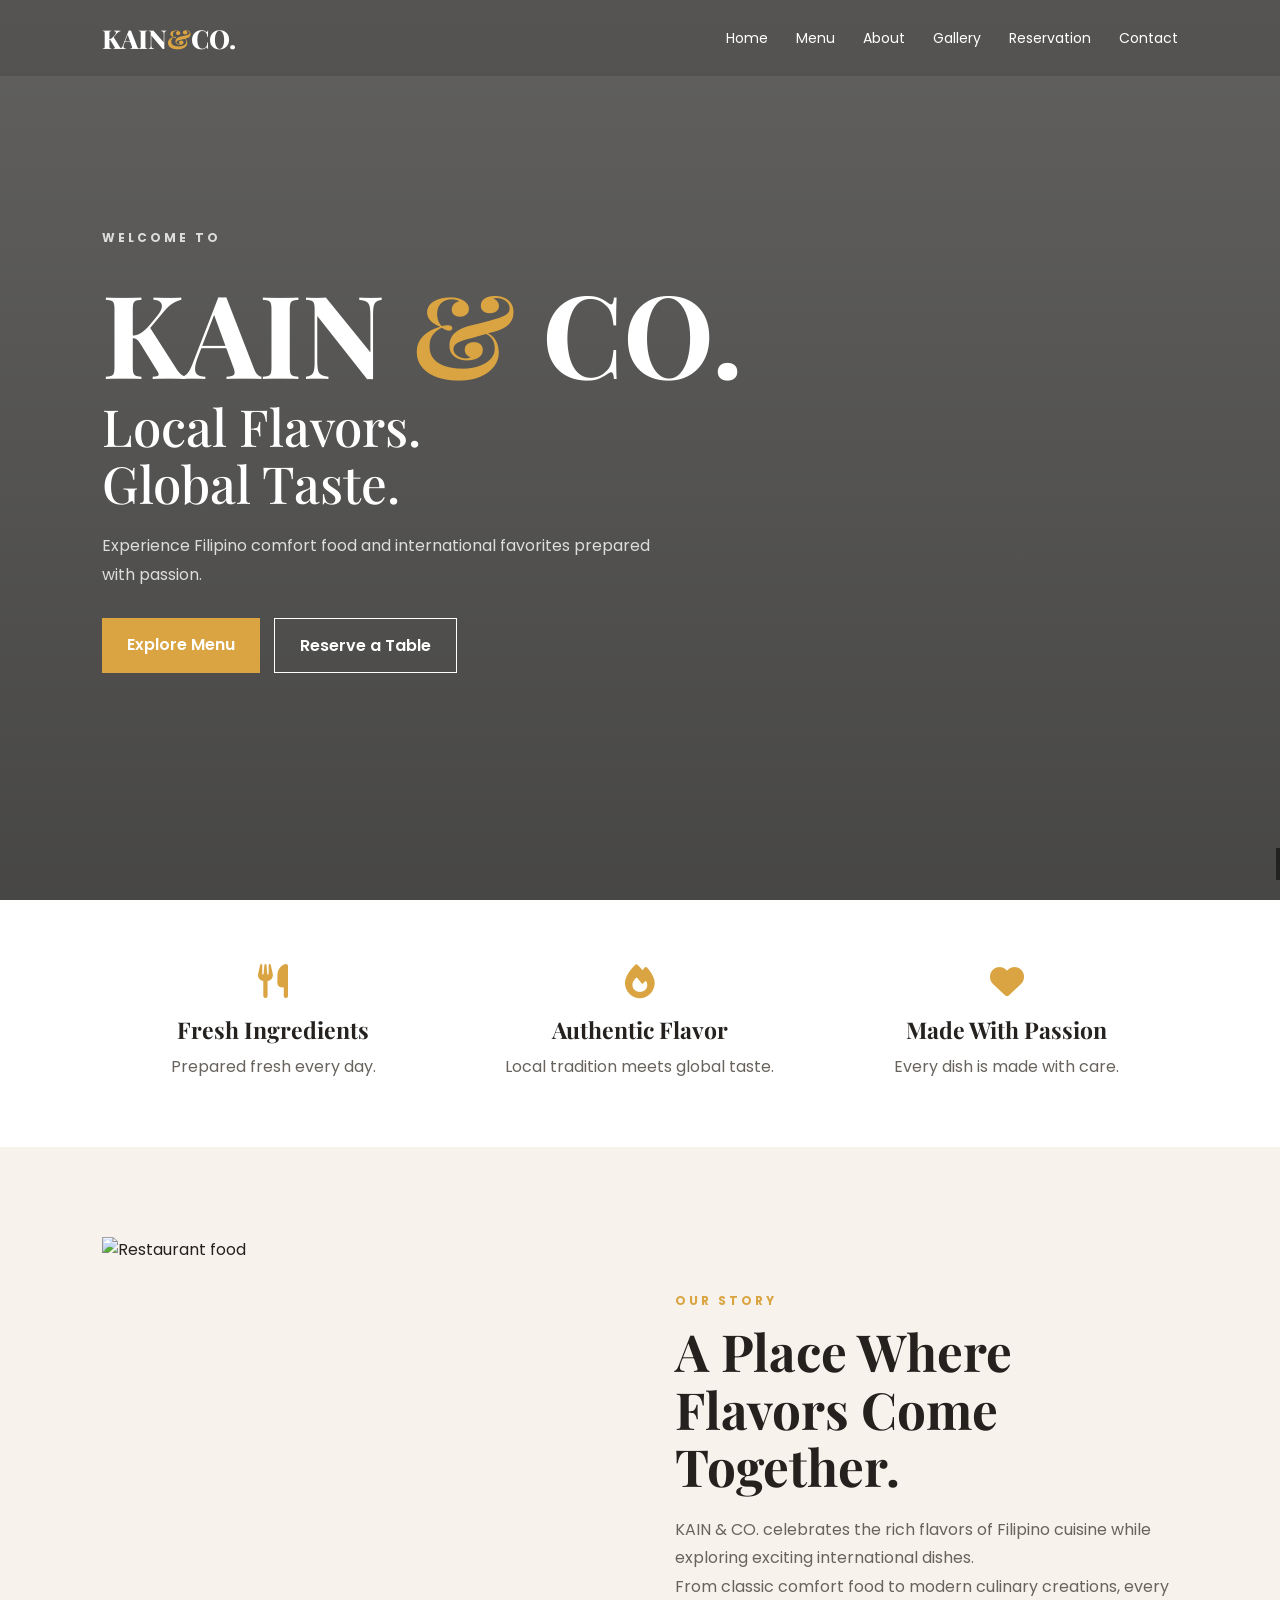
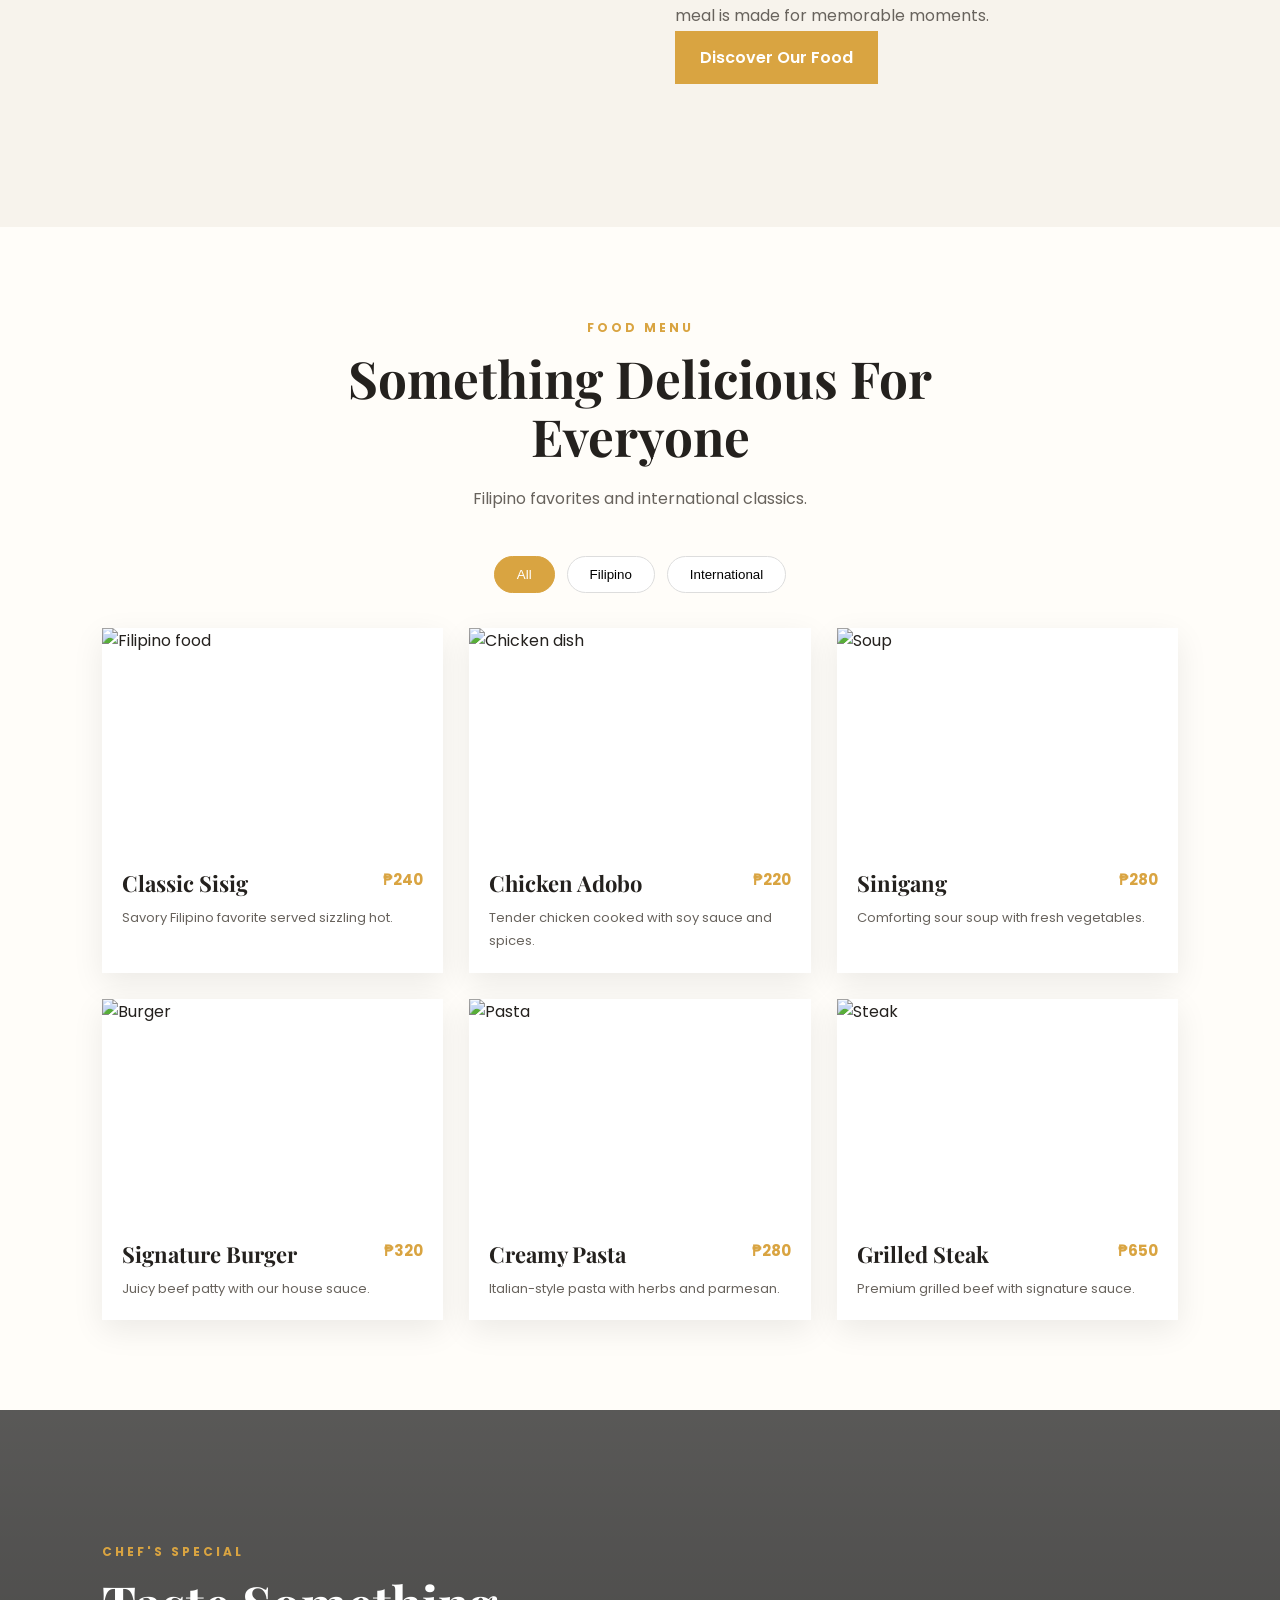
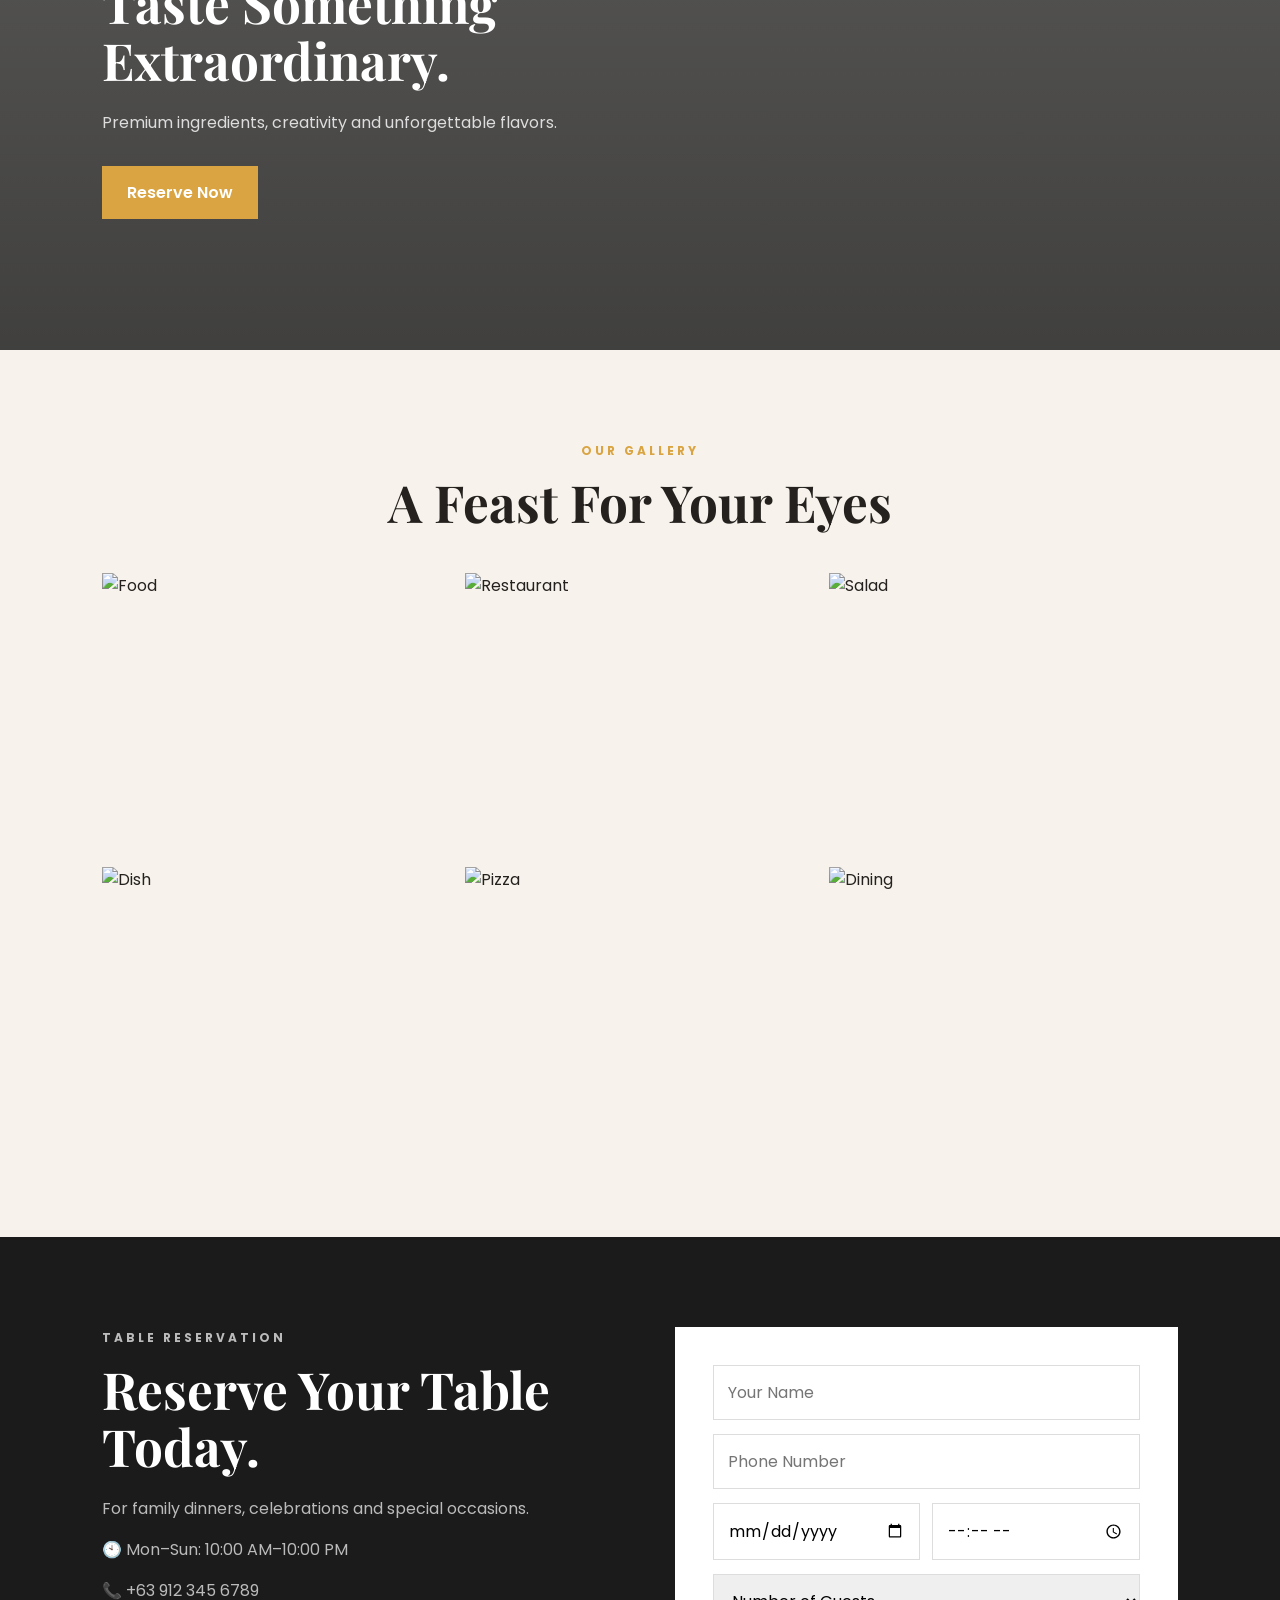
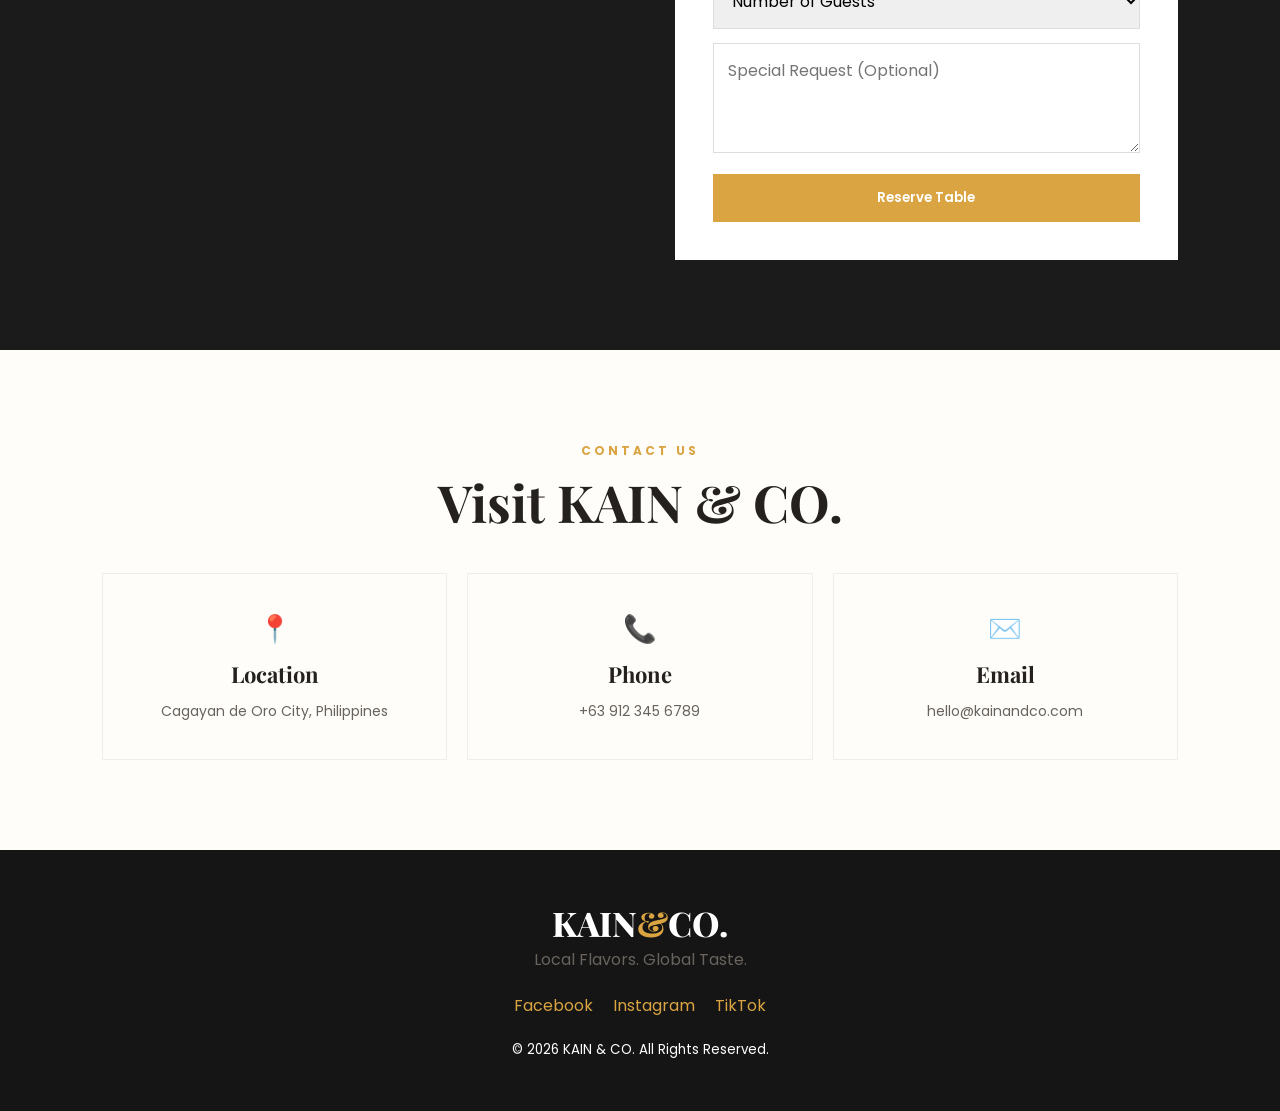
==== index.html @ 7ed14067 "Add files via upload" ====
<!DOCTYPE html>
<html lang="en">
<head>
<meta charset="UTF-8">
<meta name="viewport" content="width=device-width, initial-scale=1.0">
<title>KAIN & CO. | Local Flavors. Global Taste.</title>
<link rel="stylesheet" href="style.css">
<link rel="preconnect" href="https://fonts.googleapis.com">
<link rel="preconnect" href="https://fonts.gstatic.com" crossorigin>
<link href="https://fonts.googleapis.com/css2?family=Playfair+Display:wght@500;600;700;800&family=Poppins:wght@300;400;500;600;700&display=swap" rel="stylesheet">
<link rel="stylesheet" href="https://cdnjs.cloudflare.com/ajax/libs/font-awesome/6.5.2/css/all.min.css">
</head>
<body>
<header id="header">
  <a href="#home" class="logo">KAIN<span>&</span>CO.</a>
  <nav id="navMenu">
    <a href="#home">Home</a><a href="#menu">Menu</a><a href="#about">About</a>
    <a href="#gallery">Gallery</a><a href="#reservation">Reservation</a><a href="#contact">Contact</a>
  </nav>
  <button class="menu-toggle" id="menuToggle" aria-label="Open menu"><i class="fa-solid fa-bars"></i></button>
</header>

<section class="hero" id="home">
  <div class="hero-content">
    <p class="section-tag">WELCOME TO</p>
    <h1>KAIN <span>&</span> CO.</h1>
    <h2>Local Flavors.<br>Global Taste.</h2>
    <p>Experience Filipino comfort food and international favorites prepared with passion.</p>
    <div class="hero-buttons"><a class="btn primary" href="#menu">Explore Menu</a><a class="btn outline" href="#reservation">Reserve a Table</a></div>
  </div>
</section>

<section class="features">
  <div><i class="fa-solid fa-utensils"></i><h3>Fresh Ingredients</h3><p>Prepared fresh every day.</p></div>
  <div><i class="fa-solid fa-fire"></i><h3>Authentic Flavor</h3><p>Local tradition meets global taste.</p></div>
  <div><i class="fa-solid fa-heart"></i><h3>Made With Passion</h3><p>Every dish is made with care.</p></div>
</section>

<section class="section about" id="about">
  <img src="https://images.unsplash.com/photo-1515003197210-e0cd71810b5f?auto=format&fit=crop&w=1200&q=85" alt="Restaurant food">
  <div>
    <p class="section-tag">OUR STORY</p><h2>A Place Where Flavors Come Together.</h2>
    <p>KAIN & CO. celebrates the rich flavors of Filipino cuisine while exploring exciting international dishes.</p>
    <p>From classic comfort food to modern culinary creations, every meal is made for memorable moments.</p>
    <a class="btn primary" href="#menu">Discover Our Food</a>
  </div>
</section>

<section class="section" id="menu">
  <div class="heading"><p class="section-tag">FOOD MENU</p><h2>Something Delicious For Everyone</h2><p>Filipino favorites and international classics.</p></div>
  <div class="filters">
    <button class="filter active" data-filter="all">All</button>
    <button class="filter" data-filter="filipino">Filipino</button>
    <button class="filter" data-filter="international">International</button>
  </div>
  <div class="menu-grid">
    <article class="card filipino"><img src="https://images.unsplash.com/photo-1601050690597-df0568f70950?auto=format&fit=crop&w=900&q=80" alt="Filipino food"><div><h3>Classic Sisig <span>₱240</span></h3><p>Savory Filipino favorite served sizzling hot.</p></div></article>
    <article class="card filipino"><img src="https://images.unsplash.com/photo-1627662168590-43d1c4b7f3f4?auto=format&fit=crop&w=900&q=80" alt="Chicken dish"><div><h3>Chicken Adobo <span>₱220</span></h3><p>Tender chicken cooked with soy sauce and spices.</p></div></article>
    <article class="card filipino"><img src="https://images.unsplash.com/photo-1547592180-85f173990554?auto=format&fit=crop&w=900&q=80" alt="Soup"><div><h3>Sinigang <span>₱280</span></h3><p>Comforting sour soup with fresh vegetables.</p></div></article>
    <article class="card international"><img src="https://images.unsplash.com/photo-1568901346375-23c9450c58cd?auto=format&fit=crop&w=900&q=80" alt="Burger"><div><h3>Signature Burger <span>₱320</span></h3><p>Juicy beef patty with our house sauce.</p></div></article>
    <article class="card international"><img src="https://images.unsplash.com/photo-1473093295043-cdd812d0e601?auto=format&fit=crop&w=900&q=80" alt="Pasta"><div><h3>Creamy Pasta <span>₱280</span></h3><p>Italian-style pasta with herbs and parmesan.</p></div></article>
    <article class="card international"><img src="https://images.unsplash.com/photo-1544025162-d76694265947?auto=format&fit=crop&w=900&q=80" alt="Steak"><div><h3>Grilled Steak <span>₱650</span></h3><p>Premium grilled beef with signature sauce.</p></div></article>
  </div>
</section>

<section class="special"><div><p class="section-tag">CHEF'S SPECIAL</p><h2>Taste Something Extraordinary.</h2><p>Premium ingredients, creativity and unforgettable flavors.</p><a href="#reservation" class="btn primary">Reserve Now</a></div></section>

<section class="section gallery" id="gallery">
  <div class="heading"><p class="section-tag">OUR GALLERY</p><h2>A Feast For Your Eyes</h2></div>
  <div class="gallery-grid">
    <img src="https://images.unsplash.com/photo-1515003197210-e0cd71810b5f?auto=format&fit=crop&w=800&q=80" alt="Food">
    <img src="https://images.unsplash.com/photo-1517248135467-4c7edcad34c4?auto=format&fit=crop&w=800&q=80" alt="Restaurant">
    <img src="https://images.unsplash.com/photo-1540189549336-e6e99c3679fe?auto=format&fit=crop&w=800&q=80" alt="Salad">
    <img src="https://images.unsplash.com/photo-1551218808-94e220e084d2?auto=format&fit=crop&w=800&q=80" alt="Dish">
    <img src="https://images.unsplash.com/photo-1513104890138-7c749659a591?auto=format&fit=crop&w=800&q=80" alt="Pizza">
    <img src="https://images.unsplash.com/photo-1414235077428-338989a2e8c0?auto=format&fit=crop&w=800&q=80" alt="Dining">
  </div>
</section>

<section class="section reservation" id="reservation">
  <div><p class="section-tag">TABLE RESERVATION</p><h2>Reserve Your Table Today.</h2><p>For family dinners, celebrations and special occasions.</p><p>🕙 Mon–Sun: 10:00 AM–10:00 PM</p><p>📞 +63 912 345 6789</p></div>
  <form id="reservationForm">
    <input id="name" placeholder="Your Name" required>
    <input id="phone" type="tel" placeholder="Phone Number" required>
    <div class="form-row"><input id="date" type="date" required><input id="time" type="time" required></div>
    <select id="guests" required><option value="">Number of Guests</option><option>1 Person</option><option>2 People</option><option>3 People</option><option>4 People</option><option>5+ People</option></select>
    <textarea id="message" placeholder="Special Request (Optional)"></textarea>
    <button class="btn primary submit" type="submit">Reserve Table</button>
  </form>
</section>

<section class="section" id="contact">
 <div class="heading"><p class="section-tag">CONTACT US</p><h2>Visit KAIN & CO.</h2></div>
 <div class="contact-grid"><div>📍<h3>Location</h3><p>Cagayan de Oro City, Philippines</p></div><div>📞<h3>Phone</h3><p>+63 912 345 6789</p></div><div>✉️<h3>Email</h3><p>hello@kainandco.com</p></div></div>
</section>

<footer><div class="footer-logo">KAIN<span>&</span>CO.</div><p>Local Flavors. Global Taste.</p><div class="social"><a href="#">Facebook</a><a href="#">Instagram</a><a href="#">TikTok</a></div><small>© 2026 KAIN & CO. All Rights Reserved.</small></footer>
<div id="toast" class="toast"></div>
<script src="script.js"></script>
</body>
</html>
---- style.css ----
*{box-sizing:border-box;margin:0;padding:0}html{scroll-behavior:smooth}body{font-family:Poppins,sans-serif;color:#24211e;background:#fffdf9}a{text-decoration:none;color:inherit}img{display:block;width:100%;object-fit:cover}.section{padding:90px 8%;scroll-margin-top:70px}.section-tag{color:#d9a441;letter-spacing:3px;font-size:12px;font-weight:700;margin-bottom:12px}h1,h2,h3,.logo,.footer-logo{font-family:"Playfair Display",serif}h2{font-size:clamp(34px,4vw,54px);line-height:1.12;margin-bottom:20px}p{line-height:1.8;color:#68635d}header{height:76px;width:100%;padding:0 8%;position:fixed;top:0;z-index:99;display:flex;align-items:center;justify-content:space-between;transition:.3s;background:rgba(0,0,0,.12)}header.scrolled{background:#171717;box-shadow:0 4px 20px rgba(0,0,0,.2)}.logo{font-size:26px;font-weight:800;color:white}.logo span,.footer-logo span{color:#d9a441}nav{display:flex;gap:28px;color:white;font-size:14px}nav a:hover{color:#d9a441}.menu-toggle{display:none;background:none;border:0;color:white;font-size:24px}.hero{min-height:100vh;padding:110px 8%;display:flex;align-items:center;background:linear-gradient(rgba(0,0,0,.62),rgba(0,0,0,.72)),url("https://images.unsplash.com/photo-1515003197210-e0cd71810b5f?auto=format&fit=crop&w=1920&q=90") center/cover}.hero-content{max-width:720px;color:white}.hero h1{font-size:clamp(58px,9vw,115px);line-height:.95;margin:12px 0}.hero h1 span{color:#d9a441}.hero h2{font-weight:500}.hero p{color:#ddd;max-width:580px;margin-bottom:28px}.hero-buttons{display:flex;gap:14px;flex-wrap:wrap}.btn{display:inline-block;padding:14px 25px;border:0;cursor:pointer;font-family:inherit;font-weight:600;transition:.25s}.btn:hover{transform:translateY(-3px)}.primary{background:#d9a441;color:white}.outline{border:1px solid white;color:white;background:transparent}.features{padding:65px 8%;display:grid;grid-template-columns:repeat(3,1fr);gap:25px;text-align:center;background:white}.features i{font-size:34px;color:#d9a441;margin-bottom:15px}.features h3{font-size:23px;margin-bottom:8px}.about{display:grid;grid-template-columns:1fr 1fr;gap:70px;align-items:center;background:#f7f3ec}.about img{height:500px}.heading{text-align:center;max-width:720px;margin:0 auto 42px}.filters{display:flex;justify-content:center;gap:12px;margin-bottom:35px}.filter{padding:10px 22px;border:1px solid #ddd;background:white;border-radius:30px;cursor:pointer}.filter.active,.filter:hover{background:#d9a441;color:white;border-color:#d9a441}.menu-grid{display:grid;grid-template-columns:repeat(3,1fr);gap:26px}.card{background:white;box-shadow:0 10px 30px rgba(0,0,0,.08);overflow:hidden;transition:.3s}.card:hover{transform:translateY(-8px)}.card img{height:220px}.card div{padding:20px}.card h3{font-size:22px;display:flex;justify-content:space-between;gap:10px}.card h3 span{font-family:Poppins;color:#d9a441;font-size:15px}.card p{font-size:13px;margin-top:8px}.special{min-height:540px;padding:90px 8%;display:flex;align-items:center;color:white;background:linear-gradient(rgba(0,0,0,.65),rgba(0,0,0,.75)),url("https://images.unsplash.com/photo-1544025162-d76694265947?auto=format&fit=crop&w=1900&q=90") center/cover}.special div{max-width:600px}.special p:not(.section-tag){color:#ddd;margin-bottom:28px}.gallery{background:#f7f3ec}.gallery-grid{display:grid;grid-template-columns:repeat(3,1fr);gap:14px}.gallery-grid img{height:280px}.reservation{display:grid;grid-template-columns:1fr 1fr;gap:70px;background:#1b1b1b;color:white}.reservation p{color:#bbb;margin-bottom:12px}.reservation form{background:white;padding:38px}.reservation input,.reservation select,.reservation textarea{width:100%;padding:14px;margin-bottom:14px;border:1px solid #ddd;font:inherit}.reservation textarea{height:110px;resize:vertical}.form-row{display:grid;grid-template-columns:1fr 1fr;gap:12px}.submit{width:100%}.contact-grid{display:grid;grid-template-columns:repeat(3,1fr);gap:20px;text-align:center}.contact-grid>div{border:1px solid #eee;padding:35px 20px;font-size:27px}.contact-grid h3{font-size:22px;margin:10px}.contact-grid p{font-size:14px}footer{background:#151515;color:white;text-align:center;padding:50px 20px}.footer-logo{font-size:34px;font-weight:800}.social{margin:18px 0;display:flex;gap:20px;justify-content:center;color:#d9a441}.toast{position:fixed;right:20px;bottom:20px;background:#222;color:white;padding:16px 20px;transform:translateX(140%);transition:.35s;z-index:200}.toast.show{transform:translateX(0)}@media(max-width:900px){nav{position:fixed;top:76px;left:-100%;width:100%;height:calc(100vh - 76px);background:#171717;flex-direction:column;align-items:center;justify-content:center;font-size:18px;transition:.3s}nav.active{left:0}.menu-toggle{display:block}.features,.contact-grid{grid-template-columns:1fr}.about,.reservation{grid-template-columns:1fr}.menu-grid{grid-template-columns:repeat(2,1fr)}.gallery-grid{grid-template-columns:repeat(2,1fr)}}@media(max-width:600px){header,.section,.hero,.special{padding-left:6%;padding-right:6%}.menu-grid,.gallery-grid{grid-template-columns:1fr}.form-row{grid-template-columns:1fr;gap:0}.about img{height:350px}.gallery-grid img{height:240px}.reservation form{padding:24px}}
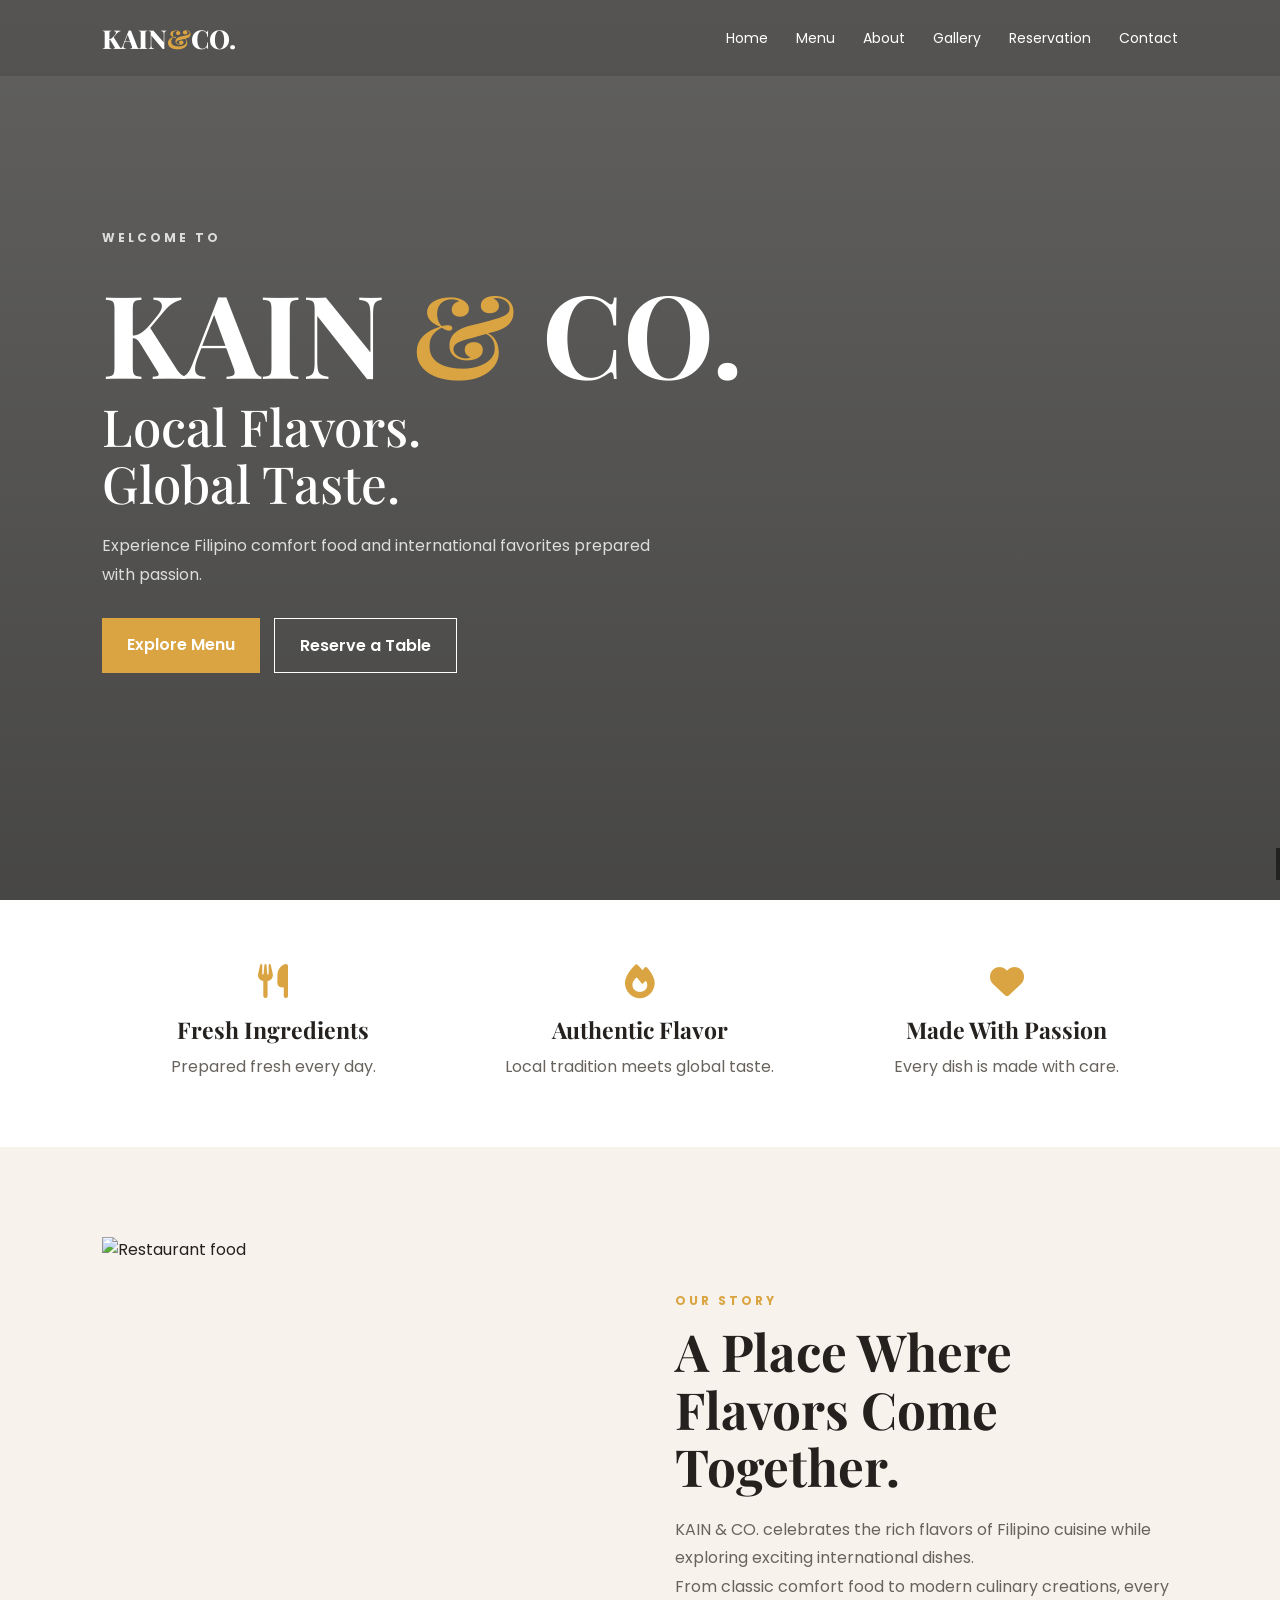
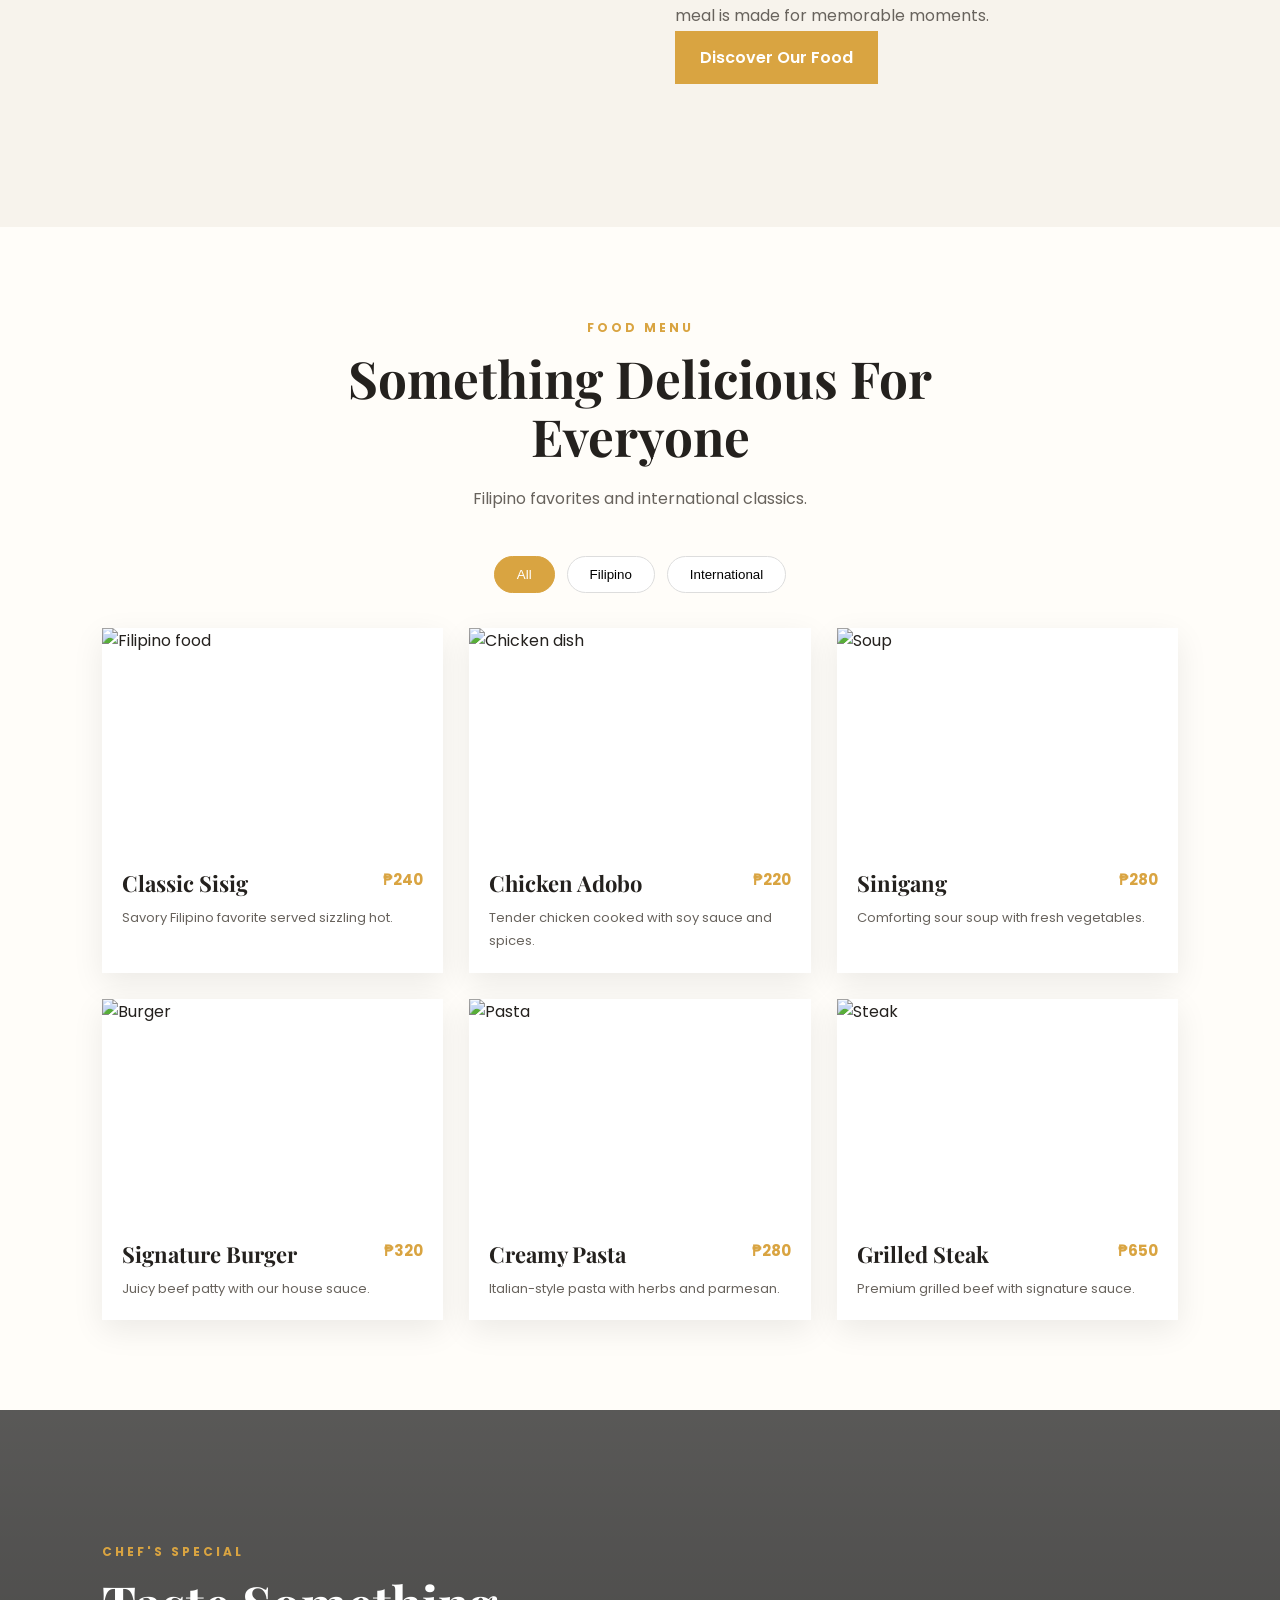
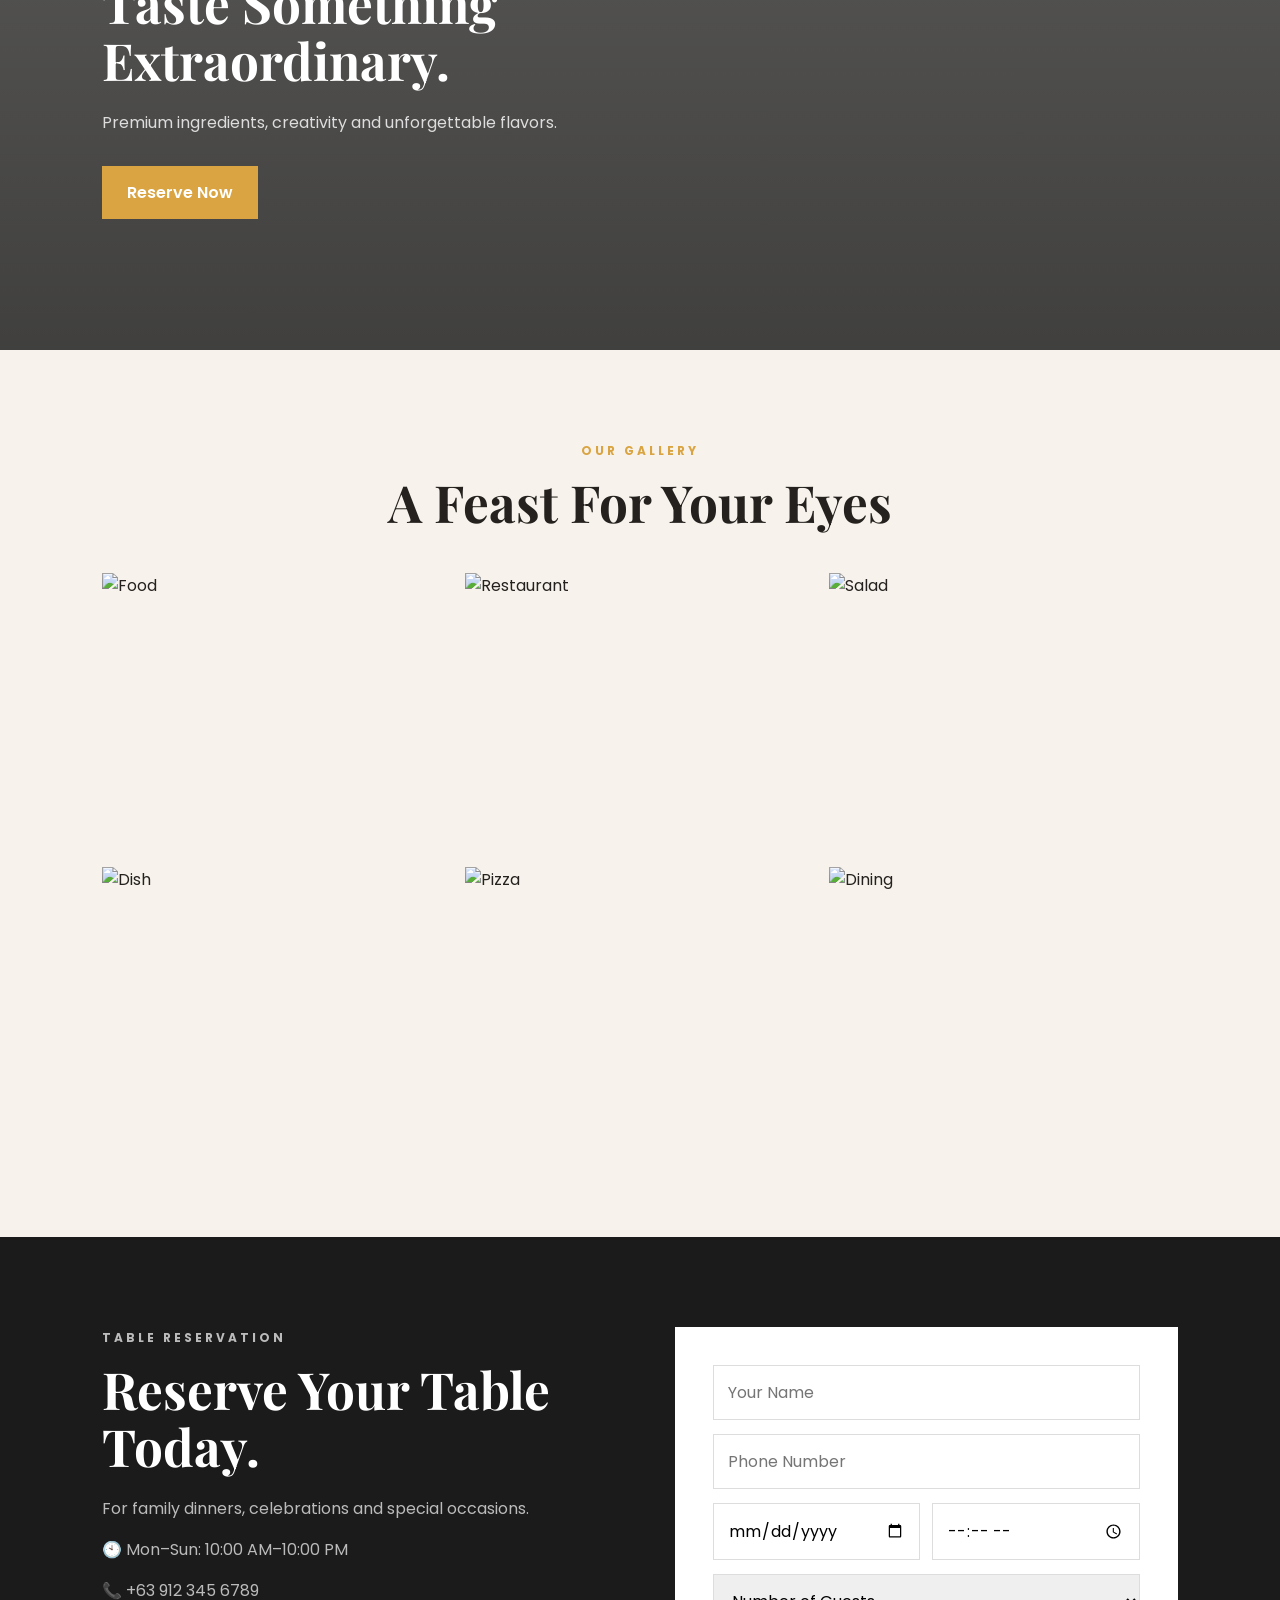
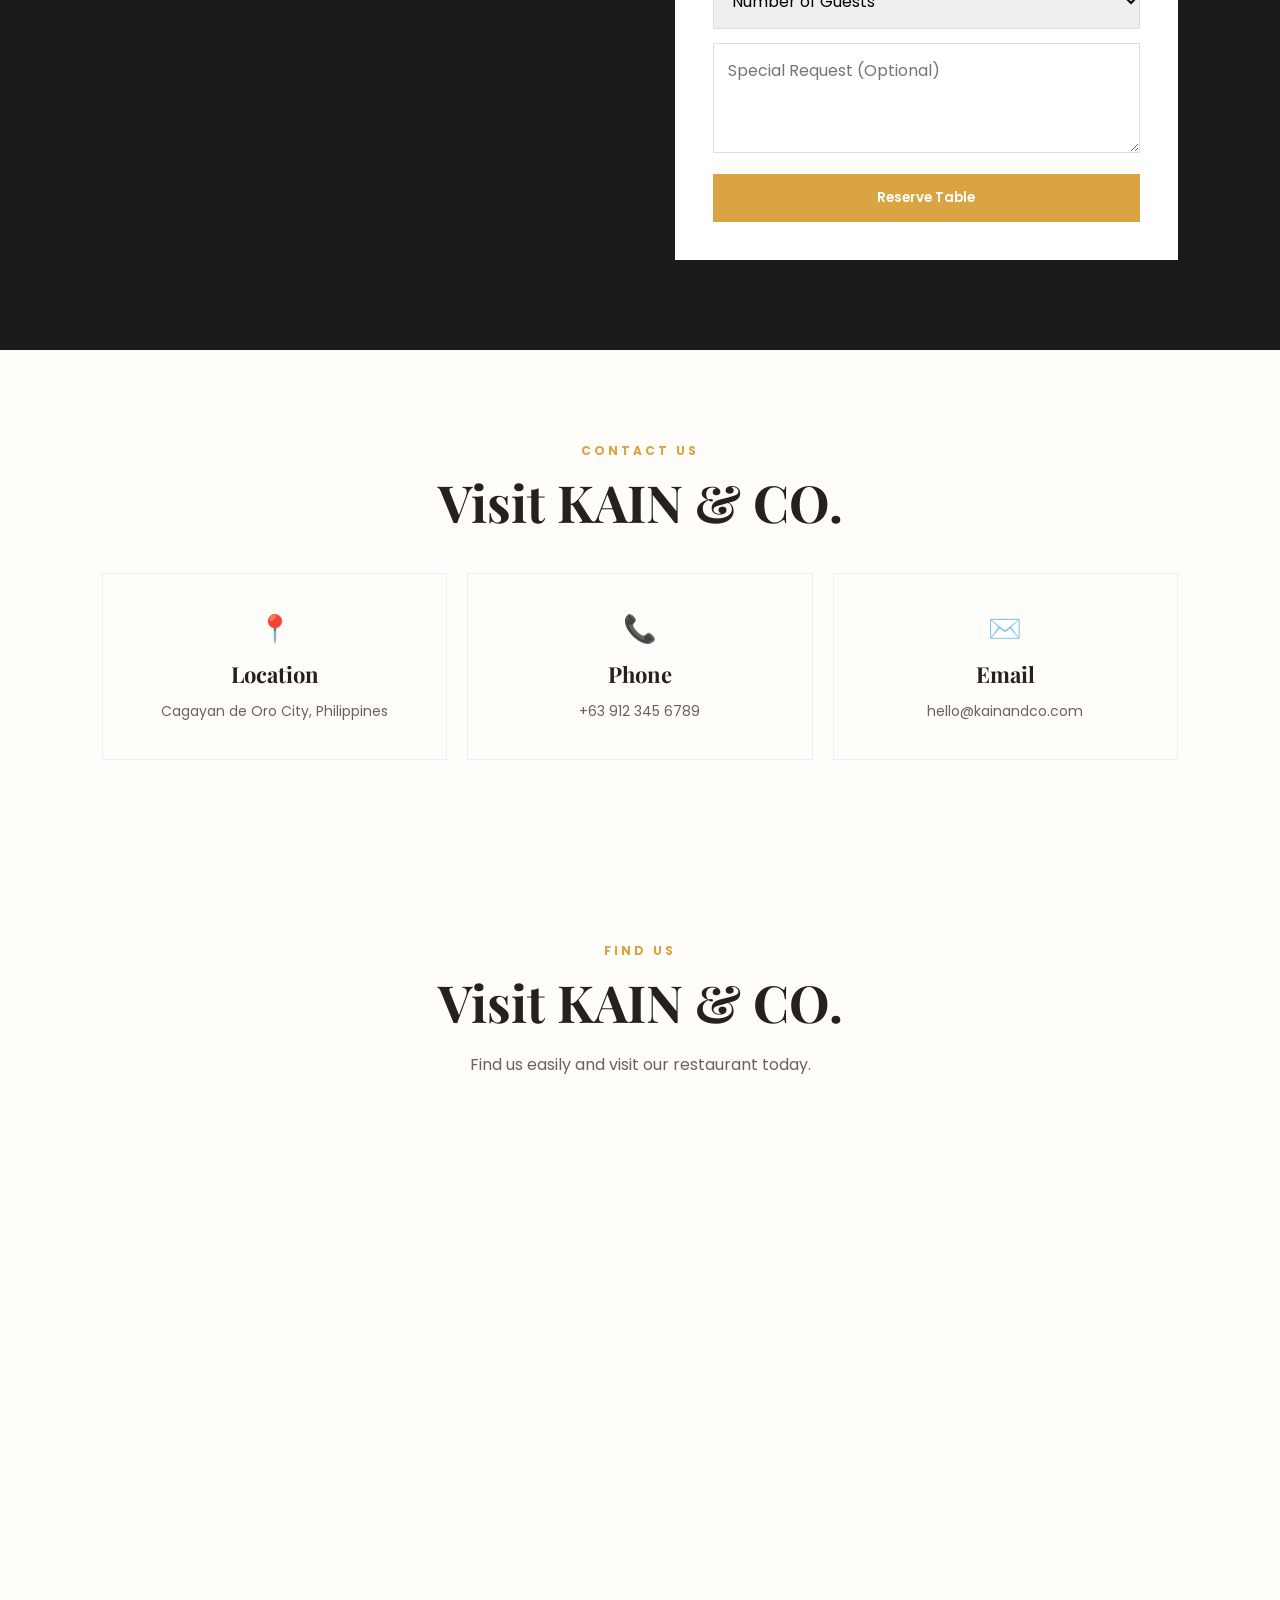
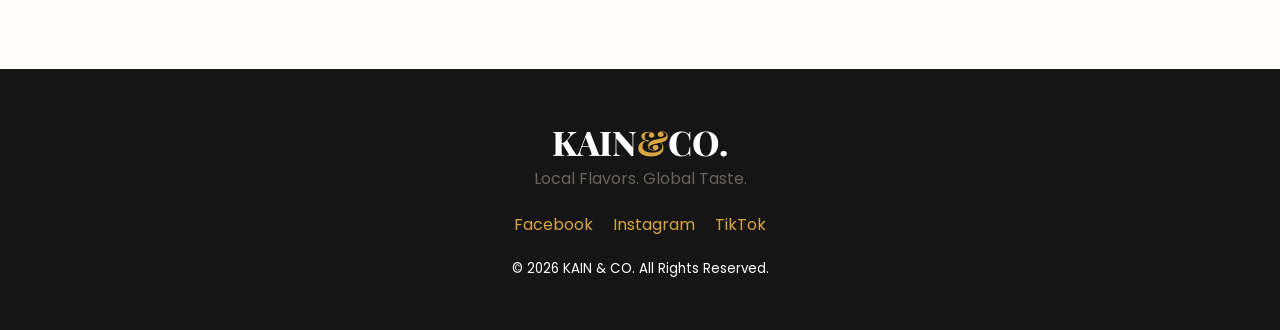
==== commit e359595b: "Update index.html" ====
--- a/index.html
+++ b/index.html
@@ -94,8 +94,28 @@
  <div class="contact-grid"><div>📍<h3>Location</h3><p>Cagayan de Oro City, Philippines</p></div><div>📞<h3>Phone</h3><p>+63 912 345 6789</p></div><div>✉️<h3>Email</h3><p>hello@kainandco.com</p></div></div>
 </section>
 
+
+<section class="section map-section" id="location">
+  <div class="heading">
+    <p class="section-tag">FIND US</p>
+    <h2>Visit KAIN & CO.</h2>
+    <p>Find us easily and visit our restaurant today.</p>
+  </div>
+  <div class="map-container">
+    <iframe
+      src="https://www.google.com/maps?q=Cagayan%20de%20Oro%20City&output=embed"
+      width="100%"
+      height="450"
+      style="border:0;"
+      allowfullscreen=""
+      loading="lazy"
+      title="KAIN & CO. Location">
+    </iframe>
+  </div>
+</section>
+
 <footer><div class="footer-logo">KAIN<span>&</span>CO.</div><p>Local Flavors. Global Taste.</p><div class="social"><a href="#">Facebook</a><a href="#">Instagram</a><a href="#">TikTok</a></div><small>© 2026 KAIN & CO. All Rights Reserved.</small></footer>
 <div id="toast" class="toast"></div>
 <script src="script.js"></script>
 </body>
-</html>+</html>
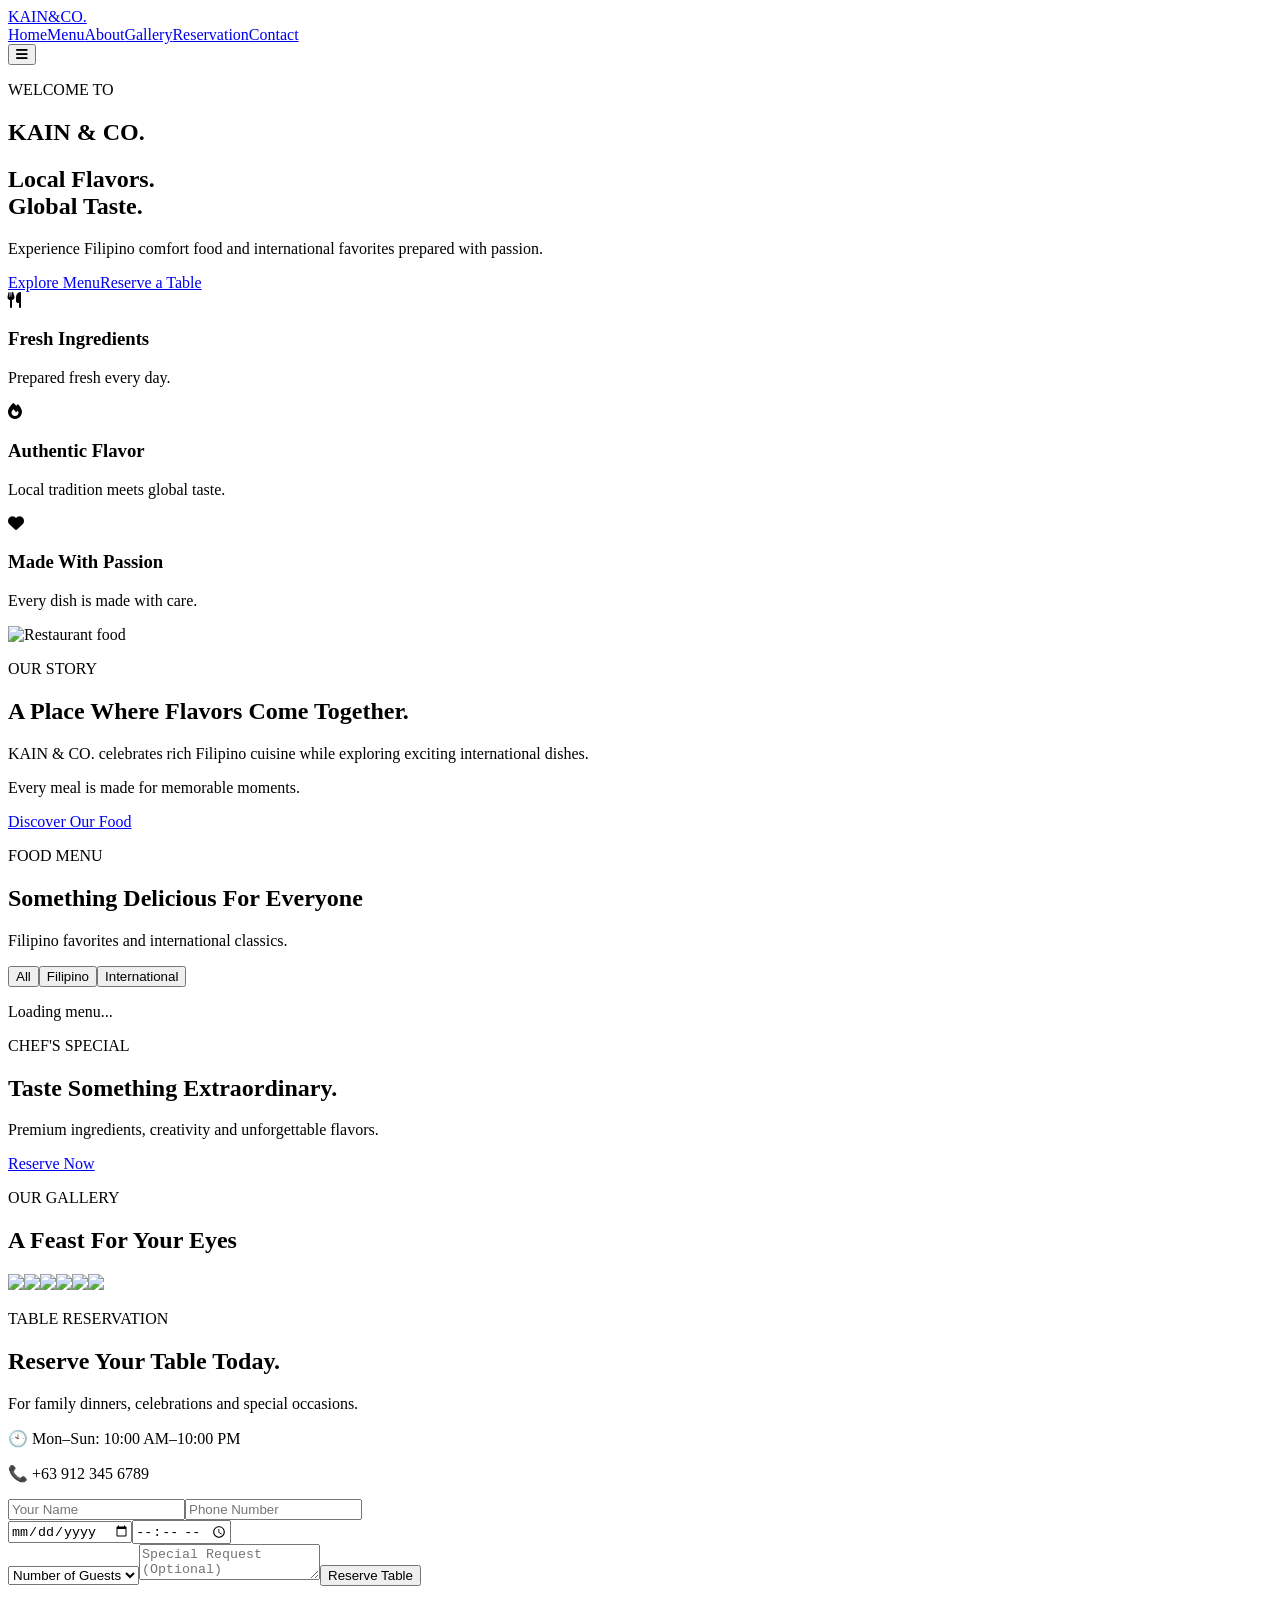
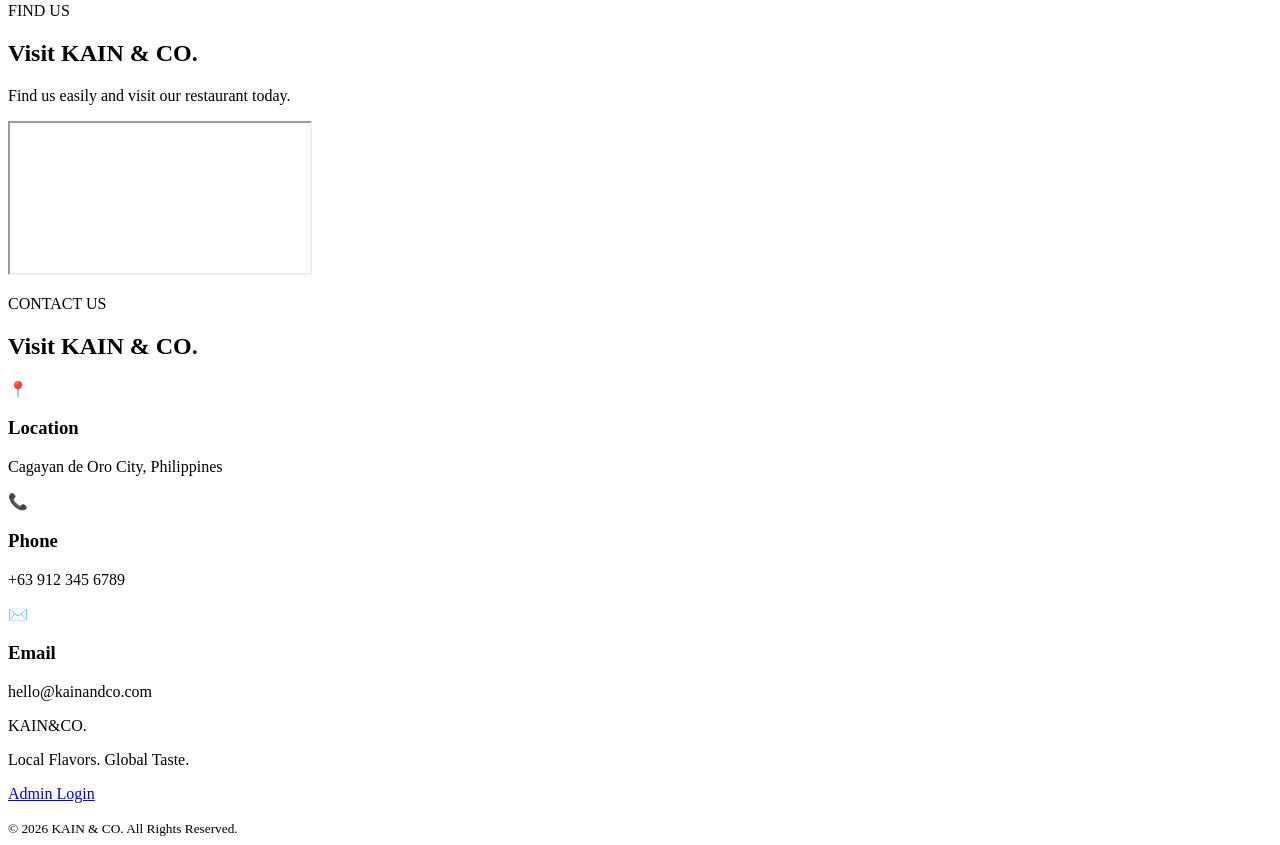
==== commit ddb90bf6: "Update index.html" ====
--- a/index.html
+++ b/index.html
@@ -1,121 +1,35 @@
 <!DOCTYPE html>
 <html lang="en">
 <head>
-<meta charset="UTF-8">
-<meta name="viewport" content="width=device-width, initial-scale=1.0">
+<meta charset="UTF-8"><meta name="viewport" content="width=device-width,initial-scale=1.0">
 <title>KAIN & CO. | Local Flavors. Global Taste.</title>
-<link rel="stylesheet" href="style.css">
-<link rel="preconnect" href="https://fonts.googleapis.com">
-<link rel="preconnect" href="https://fonts.gstatic.com" crossorigin>
+<link rel="stylesheet" href="css/style.css">
+<link rel="preconnect" href="https://fonts.googleapis.com"><link rel="preconnect" href="https://fonts.gstatic.com" crossorigin>
 <link href="https://fonts.googleapis.com/css2?family=Playfair+Display:wght@500;600;700;800&family=Poppins:wght@300;400;500;600;700&display=swap" rel="stylesheet">
 <link rel="stylesheet" href="https://cdnjs.cloudflare.com/ajax/libs/font-awesome/6.5.2/css/all.min.css">
-</head>
-<body>
-<header id="header">
-  <a href="#home" class="logo">KAIN<span>&</span>CO.</a>
-  <nav id="navMenu">
-    <a href="#home">Home</a><a href="#menu">Menu</a><a href="#about">About</a>
-    <a href="#gallery">Gallery</a><a href="#reservation">Reservation</a><a href="#contact">Contact</a>
-  </nav>
-  <button class="menu-toggle" id="menuToggle" aria-label="Open menu"><i class="fa-solid fa-bars"></i></button>
-</header>
+</head><body>
+<header id="header"><a href="#home" class="logo">KAIN<span>&</span>CO.</a>
+<nav id="navMenu"><a href="#home">Home</a><a href="#menu">Menu</a><a href="#about">About</a><a href="#gallery">Gallery</a><a href="#reservation">Reservation</a><a href="#contact">Contact</a></nav>
+<button class="menu-toggle" id="menuToggle"><i class="fa-solid fa-bars"></i></button></header>
 
-<section class="hero" id="home">
-  <div class="hero-content">
-    <p class="section-tag">WELCOME TO</p>
-    <h1>KAIN <span>&</span> CO.</h1>
-    <h2>Local Flavors.<br>Global Taste.</h2>
-    <p>Experience Filipino comfort food and international favorites prepared with passion.</p>
-    <div class="hero-buttons"><a class="btn primary" href="#menu">Explore Menu</a><a class="btn outline" href="#reservation">Reserve a Table</a></div>
-  </div>
-</section>
+<section class="hero" id="home"><div class="hero-content"><p class="section-tag">WELCOME TO</p><h1>KAIN <span>&</span> CO.</h1><h2>Local Flavors.<br>Global Taste.</h2><p>Experience Filipino comfort food and international favorites prepared with passion.</p><div class="hero-buttons"><a class="btn primary" href="#menu">Explore Menu</a><a class="btn outline" href="#reservation">Reserve a Table</a></div></div></section>
 
-<section class="features">
-  <div><i class="fa-solid fa-utensils"></i><h3>Fresh Ingredients</h3><p>Prepared fresh every day.</p></div>
-  <div><i class="fa-solid fa-fire"></i><h3>Authentic Flavor</h3><p>Local tradition meets global taste.</p></div>
-  <div><i class="fa-solid fa-heart"></i><h3>Made With Passion</h3><p>Every dish is made with care.</p></div>
-</section>
+<section class="features"><div><i class="fa-solid fa-utensils"></i><h3>Fresh Ingredients</h3><p>Prepared fresh every day.</p></div><div><i class="fa-solid fa-fire"></i><h3>Authentic Flavor</h3><p>Local tradition meets global taste.</p></div><div><i class="fa-solid fa-heart"></i><h3>Made With Passion</h3><p>Every dish is made with care.</p></div></section>
 
-<section class="section about" id="about">
-  <img src="https://images.unsplash.com/photo-1515003197210-e0cd71810b5f?auto=format&fit=crop&w=1200&q=85" alt="Restaurant food">
-  <div>
-    <p class="section-tag">OUR STORY</p><h2>A Place Where Flavors Come Together.</h2>
-    <p>KAIN & CO. celebrates the rich flavors of Filipino cuisine while exploring exciting international dishes.</p>
-    <p>From classic comfort food to modern culinary creations, every meal is made for memorable moments.</p>
-    <a class="btn primary" href="#menu">Discover Our Food</a>
-  </div>
-</section>
+<section class="section about" id="about"><img src="https://images.unsplash.com/photo-1515003197210-e0cd71810b5f?auto=format&fit=crop&w=1200&q=85" alt="Restaurant food"><div><p class="section-tag">OUR STORY</p><h2>A Place Where Flavors Come Together.</h2><p>KAIN & CO. celebrates rich Filipino cuisine while exploring exciting international dishes.</p><p>Every meal is made for memorable moments.</p><a class="btn primary" href="#menu">Discover Our Food</a></div></section>
 
-<section class="section" id="menu">
-  <div class="heading"><p class="section-tag">FOOD MENU</p><h2>Something Delicious For Everyone</h2><p>Filipino favorites and international classics.</p></div>
-  <div class="filters">
-    <button class="filter active" data-filter="all">All</button>
-    <button class="filter" data-filter="filipino">Filipino</button>
-    <button class="filter" data-filter="international">International</button>
-  </div>
-  <div class="menu-grid">
-    <article class="card filipino"><img src="https://images.unsplash.com/photo-1601050690597-df0568f70950?auto=format&fit=crop&w=900&q=80" alt="Filipino food"><div><h3>Classic Sisig <span>₱240</span></h3><p>Savory Filipino favorite served sizzling hot.</p></div></article>
-    <article class="card filipino"><img src="https://images.unsplash.com/photo-1627662168590-43d1c4b7f3f4?auto=format&fit=crop&w=900&q=80" alt="Chicken dish"><div><h3>Chicken Adobo <span>₱220</span></h3><p>Tender chicken cooked with soy sauce and spices.</p></div></article>
-    <article class="card filipino"><img src="https://images.unsplash.com/photo-1547592180-85f173990554?auto=format&fit=crop&w=900&q=80" alt="Soup"><div><h3>Sinigang <span>₱280</span></h3><p>Comforting sour soup with fresh vegetables.</p></div></article>
-    <article class="card international"><img src="https://images.unsplash.com/photo-1568901346375-23c9450c58cd?auto=format&fit=crop&w=900&q=80" alt="Burger"><div><h3>Signature Burger <span>₱320</span></h3><p>Juicy beef patty with our house sauce.</p></div></article>
-    <article class="card international"><img src="https://images.unsplash.com/photo-1473093295043-cdd812d0e601?auto=format&fit=crop&w=900&q=80" alt="Pasta"><div><h3>Creamy Pasta <span>₱280</span></h3><p>Italian-style pasta with herbs and parmesan.</p></div></article>
-    <article class="card international"><img src="https://images.unsplash.com/photo-1544025162-d76694265947?auto=format&fit=crop&w=900&q=80" alt="Steak"><div><h3>Grilled Steak <span>₱650</span></h3><p>Premium grilled beef with signature sauce.</p></div></article>
-  </div>
-</section>
+<section class="section" id="menu"><div class="heading"><p class="section-tag">FOOD MENU</p><h2>Something Delicious For Everyone</h2><p>Filipino favorites and international classics.</p></div><div class="filters"><button class="filter active" data-filter="all">All</button><button class="filter" data-filter="filipino">Filipino</button><button class="filter" data-filter="international">International</button></div><div class="menu-grid" id="menuGrid"><p class="loading">Loading menu...</p></div></section>
 
 <section class="special"><div><p class="section-tag">CHEF'S SPECIAL</p><h2>Taste Something Extraordinary.</h2><p>Premium ingredients, creativity and unforgettable flavors.</p><a href="#reservation" class="btn primary">Reserve Now</a></div></section>
 
-<section class="section gallery" id="gallery">
-  <div class="heading"><p class="section-tag">OUR GALLERY</p><h2>A Feast For Your Eyes</h2></div>
-  <div class="gallery-grid">
-    <img src="https://images.unsplash.com/photo-1515003197210-e0cd71810b5f?auto=format&fit=crop&w=800&q=80" alt="Food">
-    <img src="https://images.unsplash.com/photo-1517248135467-4c7edcad34c4?auto=format&fit=crop&w=800&q=80" alt="Restaurant">
-    <img src="https://images.unsplash.com/photo-1540189549336-e6e99c3679fe?auto=format&fit=crop&w=800&q=80" alt="Salad">
-    <img src="https://images.unsplash.com/photo-1551218808-94e220e084d2?auto=format&fit=crop&w=800&q=80" alt="Dish">
-    <img src="https://images.unsplash.com/photo-1513104890138-7c749659a591?auto=format&fit=crop&w=800&q=80" alt="Pizza">
-    <img src="https://images.unsplash.com/photo-1414235077428-338989a2e8c0?auto=format&fit=crop&w=800&q=80" alt="Dining">
-  </div>
-</section>
+<section class="section gallery" id="gallery"><div class="heading"><p class="section-tag">OUR GALLERY</p><h2>A Feast For Your Eyes</h2></div><div class="gallery-grid"><img src="https://images.unsplash.com/photo-1515003197210-e0cd71810b5f?auto=format&fit=crop&w=800&q=80"><img src="https://images.unsplash.com/photo-1517248135467-4c7edcad34c4?auto=format&fit=crop&w=800&q=80"><img src="https://images.unsplash.com/photo-1540189549336-e6e99c3679fe?auto=format&fit=crop&w=800&q=80"><img src="https://images.unsplash.com/photo-1551218808-94e220e084d2?auto=format&fit=crop&w=800&q=80"><img src="https://images.unsplash.com/photo-1513104890138-7c749659a591?auto=format&fit=crop&w=800&q=80"><img src="https://images.unsplash.com/photo-1414235077428-338989a2e8c0?auto=format&fit=crop&w=800&q=80"></div></section>
 
-<section class="section reservation" id="reservation">
-  <div><p class="section-tag">TABLE RESERVATION</p><h2>Reserve Your Table Today.</h2><p>For family dinners, celebrations and special occasions.</p><p>🕙 Mon–Sun: 10:00 AM–10:00 PM</p><p>📞 +63 912 345 6789</p></div>
-  <form id="reservationForm">
-    <input id="name" placeholder="Your Name" required>
-    <input id="phone" type="tel" placeholder="Phone Number" required>
-    <div class="form-row"><input id="date" type="date" required><input id="time" type="time" required></div>
-    <select id="guests" required><option value="">Number of Guests</option><option>1 Person</option><option>2 People</option><option>3 People</option><option>4 People</option><option>5+ People</option></select>
-    <textarea id="message" placeholder="Special Request (Optional)"></textarea>
-    <button class="btn primary submit" type="submit">Reserve Table</button>
-  </form>
-</section>
+<section class="section reservation" id="reservation"><div><p class="section-tag">TABLE RESERVATION</p><h2>Reserve Your Table Today.</h2><p>For family dinners, celebrations and special occasions.</p><p>🕙 Mon–Sun: 10:00 AM–10:00 PM</p><p>📞 +63 912 345 6789</p></div>
+<form id="reservationForm"><input id="name" placeholder="Your Name" required><input id="phone" type="tel" placeholder="Phone Number" required><div class="form-row"><input id="date" type="date" required><input id="time" type="time" required></div><select id="guests" required><option value="">Number of Guests</option><option>1 Person</option><option>2 People</option><option>3 People</option><option>4 People</option><option>5+ People</option></select><textarea id="message" placeholder="Special Request (Optional)"></textarea><button class="btn primary submit" type="submit">Reserve Table</button></form></section>
 
-<section class="section" id="contact">
- <div class="heading"><p class="section-tag">CONTACT US</p><h2>Visit KAIN & CO.</h2></div>
- <div class="contact-grid"><div>📍<h3>Location</h3><p>Cagayan de Oro City, Philippines</p></div><div>📞<h3>Phone</h3><p>+63 912 345 6789</p></div><div>✉️<h3>Email</h3><p>hello@kainandco.com</p></div></div>
-</section>
+<section class="section map-section" id="location"><div class="heading"><p class="section-tag">FIND US</p><h2>Visit KAIN & CO.</h2><p>Find us easily and visit our restaurant today.</p></div><div class="map-container"><iframe src="https://www.google.com/maps?q=Cagayan%20de%20Oro%20City&output=embed" allowfullscreen="" loading="lazy" title="Restaurant location"></iframe></div></section>
 
-
-<section class="section map-section" id="location">
-  <div class="heading">
-    <p class="section-tag">FIND US</p>
-    <h2>Visit KAIN & CO.</h2>
-    <p>Find us easily and visit our restaurant today.</p>
-  </div>
-  <div class="map-container">
-    <iframe
-      src="https://www.google.com/maps?q=Cagayan%20de%20Oro%20City&output=embed"
-      width="100%"
-      height="450"
-      style="border:0;"
-      allowfullscreen=""
-      loading="lazy"
-      title="KAIN & CO. Location">
-    </iframe>
-  </div>
-</section>
-
-<footer><div class="footer-logo">KAIN<span>&</span>CO.</div><p>Local Flavors. Global Taste.</p><div class="social"><a href="#">Facebook</a><a href="#">Instagram</a><a href="#">TikTok</a></div><small>© 2026 KAIN & CO. All Rights Reserved.</small></footer>
+<section class="section" id="contact"><div class="heading"><p class="section-tag">CONTACT US</p><h2>Visit KAIN & CO.</h2></div><div class="contact-grid"><div>📍<h3>Location</h3><p>Cagayan de Oro City, Philippines</p></div><div>📞<h3>Phone</h3><p>+63 912 345 6789</p></div><div>✉️<h3>Email</h3><p>hello@kainandco.com</p></div></div></section>
+<footer><div class="footer-logo">KAIN<span>&</span>CO.</div><p>Local Flavors. Global Taste.</p><p><a href="admin.html">Admin Login</a></p><small>© 2026 KAIN & CO. All Rights Reserved.</small></footer>
 <div id="toast" class="toast"></div>
-<script src="script.js"></script>
-</body>
-</html>
+<script type="module" src="js/script.js"></script></body></html>
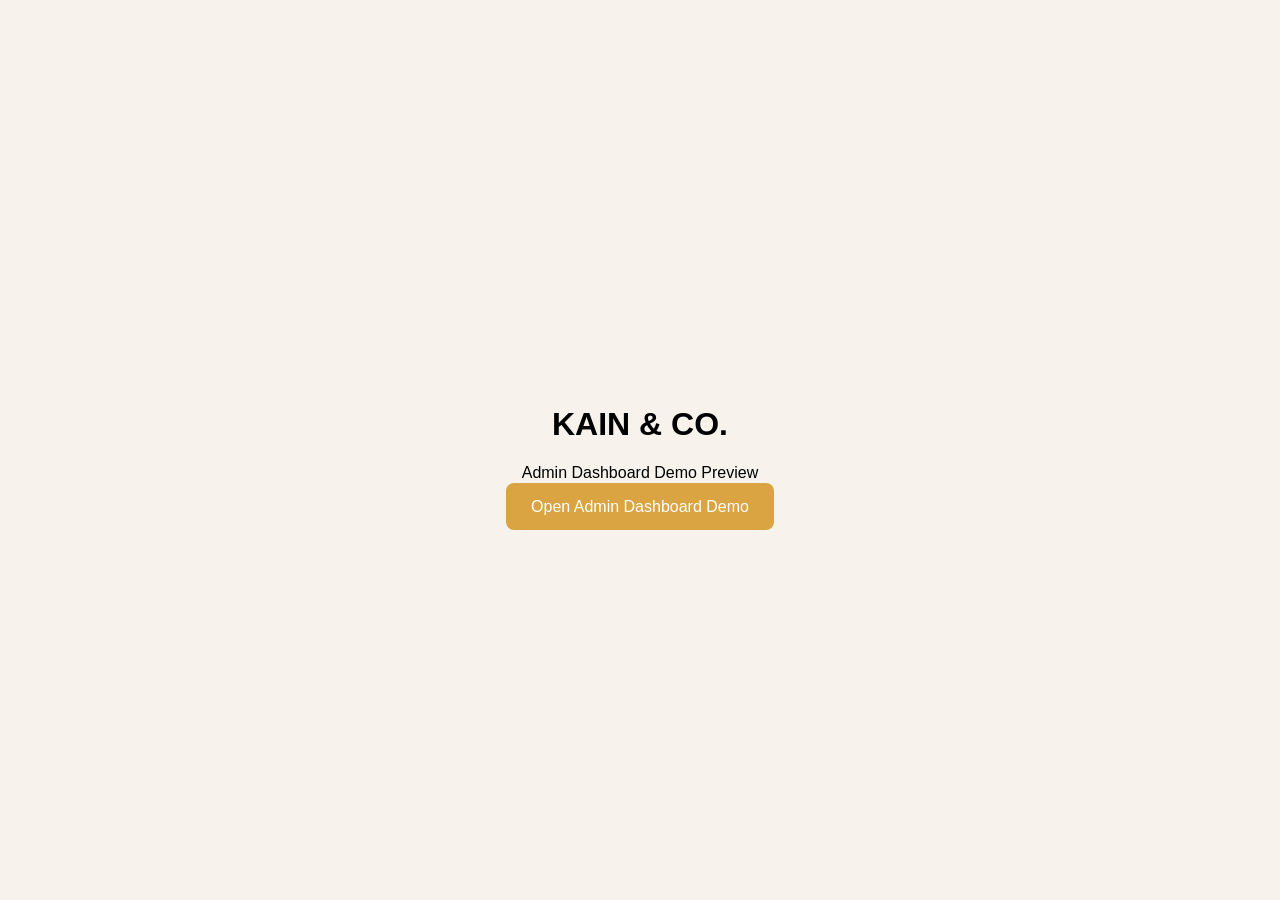
==== commit 9deeb92d: "Update index.html" ====
--- a/index.html
+++ b/index.html
@@ -1,35 +1 @@
-<!DOCTYPE html>
-<html lang="en">
-<head>
-<meta charset="UTF-8"><meta name="viewport" content="width=device-width,initial-scale=1.0">
-<title>KAIN & CO. | Local Flavors. Global Taste.</title>
-<link rel="stylesheet" href="css/style.css">
-<link rel="preconnect" href="https://fonts.googleapis.com"><link rel="preconnect" href="https://fonts.gstatic.com" crossorigin>
-<link href="https://fonts.googleapis.com/css2?family=Playfair+Display:wght@500;600;700;800&family=Poppins:wght@300;400;500;600;700&display=swap" rel="stylesheet">
-<link rel="stylesheet" href="https://cdnjs.cloudflare.com/ajax/libs/font-awesome/6.5.2/css/all.min.css">
-</head><body>
-<header id="header"><a href="#home" class="logo">KAIN<span>&</span>CO.</a>
-<nav id="navMenu"><a href="#home">Home</a><a href="#menu">Menu</a><a href="#about">About</a><a href="#gallery">Gallery</a><a href="#reservation">Reservation</a><a href="#contact">Contact</a></nav>
-<button class="menu-toggle" id="menuToggle"><i class="fa-solid fa-bars"></i></button></header>
-
-<section class="hero" id="home"><div class="hero-content"><p class="section-tag">WELCOME TO</p><h1>KAIN <span>&</span> CO.</h1><h2>Local Flavors.<br>Global Taste.</h2><p>Experience Filipino comfort food and international favorites prepared with passion.</p><div class="hero-buttons"><a class="btn primary" href="#menu">Explore Menu</a><a class="btn outline" href="#reservation">Reserve a Table</a></div></div></section>
-
-<section class="features"><div><i class="fa-solid fa-utensils"></i><h3>Fresh Ingredients</h3><p>Prepared fresh every day.</p></div><div><i class="fa-solid fa-fire"></i><h3>Authentic Flavor</h3><p>Local tradition meets global taste.</p></div><div><i class="fa-solid fa-heart"></i><h3>Made With Passion</h3><p>Every dish is made with care.</p></div></section>
-
-<section class="section about" id="about"><img src="https://images.unsplash.com/photo-1515003197210-e0cd71810b5f?auto=format&fit=crop&w=1200&q=85" alt="Restaurant food"><div><p class="section-tag">OUR STORY</p><h2>A Place Where Flavors Come Together.</h2><p>KAIN & CO. celebrates rich Filipino cuisine while exploring exciting international dishes.</p><p>Every meal is made for memorable moments.</p><a class="btn primary" href="#menu">Discover Our Food</a></div></section>
-
-<section class="section" id="menu"><div class="heading"><p class="section-tag">FOOD MENU</p><h2>Something Delicious For Everyone</h2><p>Filipino favorites and international classics.</p></div><div class="filters"><button class="filter active" data-filter="all">All</button><button class="filter" data-filter="filipino">Filipino</button><button class="filter" data-filter="international">International</button></div><div class="menu-grid" id="menuGrid"><p class="loading">Loading menu...</p></div></section>
-
-<section class="special"><div><p class="section-tag">CHEF'S SPECIAL</p><h2>Taste Something Extraordinary.</h2><p>Premium ingredients, creativity and unforgettable flavors.</p><a href="#reservation" class="btn primary">Reserve Now</a></div></section>
-
-<section class="section gallery" id="gallery"><div class="heading"><p class="section-tag">OUR GALLERY</p><h2>A Feast For Your Eyes</h2></div><div class="gallery-grid"><img src="https://images.unsplash.com/photo-1515003197210-e0cd71810b5f?auto=format&fit=crop&w=800&q=80"><img src="https://images.unsplash.com/photo-1517248135467-4c7edcad34c4?auto=format&fit=crop&w=800&q=80"><img src="https://images.unsplash.com/photo-1540189549336-e6e99c3679fe?auto=format&fit=crop&w=800&q=80"><img src="https://images.unsplash.com/photo-1551218808-94e220e084d2?auto=format&fit=crop&w=800&q=80"><img src="https://images.unsplash.com/photo-1513104890138-7c749659a591?auto=format&fit=crop&w=800&q=80"><img src="https://images.unsplash.com/photo-1414235077428-338989a2e8c0?auto=format&fit=crop&w=800&q=80"></div></section>
-
-<section class="section reservation" id="reservation"><div><p class="section-tag">TABLE RESERVATION</p><h2>Reserve Your Table Today.</h2><p>For family dinners, celebrations and special occasions.</p><p>🕙 Mon–Sun: 10:00 AM–10:00 PM</p><p>📞 +63 912 345 6789</p></div>
-<form id="reservationForm"><input id="name" placeholder="Your Name" required><input id="phone" type="tel" placeholder="Phone Number" required><div class="form-row"><input id="date" type="date" required><input id="time" type="time" required></div><select id="guests" required><option value="">Number of Guests</option><option>1 Person</option><option>2 People</option><option>3 People</option><option>4 People</option><option>5+ People</option></select><textarea id="message" placeholder="Special Request (Optional)"></textarea><button class="btn primary submit" type="submit">Reserve Table</button></form></section>
-
-<section class="section map-section" id="location"><div class="heading"><p class="section-tag">FIND US</p><h2>Visit KAIN & CO.</h2><p>Find us easily and visit our restaurant today.</p></div><div class="map-container"><iframe src="https://www.google.com/maps?q=Cagayan%20de%20Oro%20City&output=embed" allowfullscreen="" loading="lazy" title="Restaurant location"></iframe></div></section>
-
-<section class="section" id="contact"><div class="heading"><p class="section-tag">CONTACT US</p><h2>Visit KAIN & CO.</h2></div><div class="contact-grid"><div>📍<h3>Location</h3><p>Cagayan de Oro City, Philippines</p></div><div>📞<h3>Phone</h3><p>+63 912 345 6789</p></div><div>✉️<h3>Email</h3><p>hello@kainandco.com</p></div></div></section>
-<footer><div class="footer-logo">KAIN<span>&</span>CO.</div><p>Local Flavors. Global Taste.</p><p><a href="admin.html">Admin Login</a></p><small>© 2026 KAIN & CO. All Rights Reserved.</small></footer>
-<div id="toast" class="toast"></div>
-<script type="module" src="js/script.js"></script></body></html>
+<!DOCTYPE html><html><head><meta charset='UTF-8'><meta name='viewport' content='width=device-width,initial-scale=1'><title>KAIN & CO Demo</title><style>body{font-family:Arial;min-height:100vh;margin:0;display:grid;place-items:center;background:#f7f3ec;text-align:center}a{padding:15px 25px;background:#d9a441;color:#fff;text-decoration:none;border-radius:8px}</style></head><body><div><h1>KAIN & CO.</h1><p>Admin Dashboard Demo Preview</p><a href='admin.html'>Open Admin Dashboard Demo</a></div></body></html>
